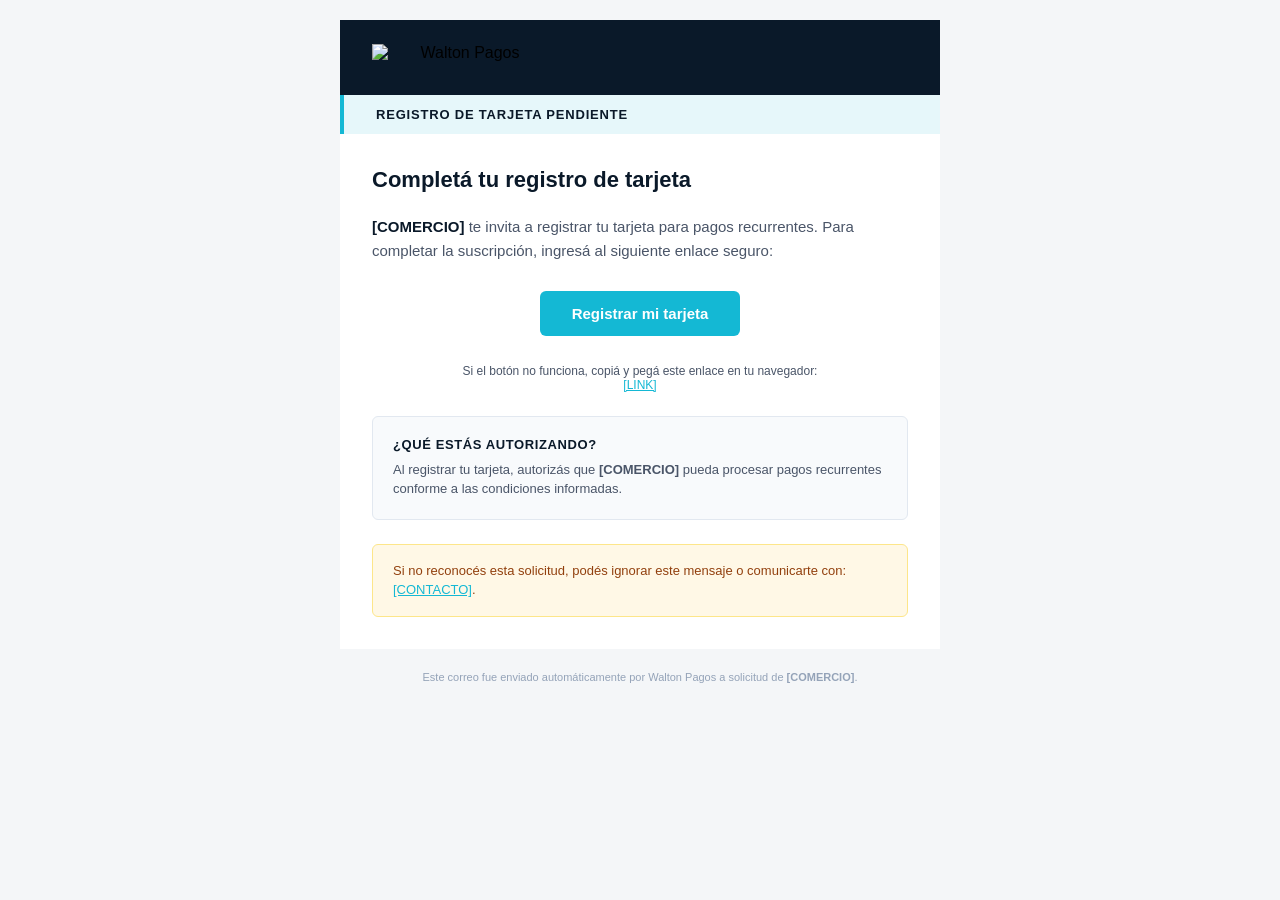
==== email-templates/01-link-suscripcion-tarjeta.html @ 79c9bfd5 "Reverted to commit c51c1d40387c1500f9274d5832204f3f2cf4993a" ====
<!DOCTYPE html>
<html lang="es">
<head>
  <meta charset="UTF-8">
  <meta name="viewport" content="width=device-width, initial-scale=1.0">
  <meta name="color-scheme" content="light">
  <meta name="supported-color-schemes" content="light">
  <title>[COMERCIO] te invita a registrar tu tarjeta</title>
  <style>
    body {
      margin: 0;
      padding: 0;
      background-color: #f4f6f8;
      font-family: -apple-system, BlinkMacSystemFont, 'Segoe UI', Roboto, Helvetica, Arial, sans-serif;
      -webkit-font-smoothing: antialiased;
    }
    .wrapper {
      width: 100%;
      max-width: 600px;
      margin: 0 auto;
      background-color: #ffffff;
    }
    .header {
      background-color: #0a1929;
      padding: 24px 32px;
      text-align: center;
    }
    .header-logo {
      color: #ffffff;
      font-size: 20px;
      font-weight: 700;
      letter-spacing: 0.5px;
    }
    .header-accent {
      color: #14b8d4;
    }
    .status-bar {
      background-color: #e6f7fa;
      border-left: 4px solid #14b8d4;
      padding: 12px 32px;
    }
    .status-text {
      color: #0a1929;
      font-size: 13px;
      font-weight: 600;
      text-transform: uppercase;
      letter-spacing: 0.8px;
    }
    .content {
      padding: 32px;
    }
    .heading {
      color: #0a1929;
      font-size: 22px;
      font-weight: 700;
      line-height: 1.3;
      margin: 0 0 20px 0;
    }
    .body-text {
      color: #4a5568;
      font-size: 15px;
      line-height: 1.6;
      margin: 0 0 24px 0;
    }
    .cta-button {
      display: inline-block;
      background-color: #14b8d4;
      color: #ffffff !important;
      text-decoration: none;
      font-size: 15px;
      font-weight: 600;
      padding: 14px 32px;
      border-radius: 6px;
      text-align: center;
    }
    .cta-wrapper {
      text-align: center;
      margin: 28px 0;
    }
    .link-fallback {
      color: #4a5568;
      font-size: 12px;
      text-align: center;
      word-break: break-all;
      margin-top: 12px;
    }
    .link-fallback a {
      color: #14b8d4;
      text-decoration: underline;
    }
    .info-box {
      background-color: #f8fafc;
      border: 1px solid #e2e8f0;
      border-radius: 6px;
      padding: 20px;
      margin: 24px 0;
    }
    .info-box-title {
      color: #0a1929;
      font-size: 13px;
      font-weight: 700;
      text-transform: uppercase;
      letter-spacing: 0.6px;
      margin: 0 0 8px 0;
    }
    .info-box-text {
      color: #4a5568;
      font-size: 13px;
      line-height: 1.5;
      margin: 0;
    }
    .alt-action {
      background-color: #fff8e6;
      border: 1px solid #fde68a;
      border-radius: 6px;
      padding: 16px 20px;
      margin: 24px 0 0 0;
    }
    .alt-action-text {
      color: #92400e;
      font-size: 13px;
      line-height: 1.5;
      margin: 0;
    }
    .alt-action-text a {
      color: #14b8d4;
      text-decoration: underline;
    }
    .footer {
      background-color: #f4f6f8;
      padding: 20px 32px;
      text-align: center;
    }
    .footer-text {
      color: #94a3b8;
      font-size: 11px;
      line-height: 1.5;
      margin: 0;
    }
    @media screen and (max-width: 600px) {
      .content, .header, .status-bar, .footer {
        padding-left: 20px !important;
        padding-right: 20px !important;
      }
      .heading {
        font-size: 20px !important;
      }
      .cta-button {
        display: block !important;
        width: 100% !important;
        padding-left: 0 !important;
        padding-right: 0 !important;
      }
    }
  </style>
</head>
<body>
  <table role="presentation" cellspacing="0" cellpadding="0" border="0" width="100%">
    <tr>
      <td align="center" style="padding: 20px 0; background-color: #f4f6f8;">
        <table role="presentation" class="wrapper" cellspacing="0" cellpadding="0" border="0" width="600" style="max-width: 600px;">
          <!-- Header -->
          <tr>
            <td class="header" style="background-color: #0a1929; padding: 24px 32px; text-align: center;">
              <img src="/__l5e/assets-v1/bbde0269-b4eb-4efb-a0d7-9c8725ad9365/walton-pagos-logo-white.png" alt="Walton Pagos" width="180" height="27" style="display:block;border:0;outline:none;height:27px;width:180px;" />
            </td>
          </tr>
          <!-- Status Bar -->
          <tr>
            <td class="status-bar" style="background-color: #e6f7fa; border-left: 4px solid #14b8d4; padding: 12px 32px;">
              <div class="status-text">Registro de tarjeta pendiente</div>
            </td>
          </tr>
          <!-- Content -->
          <tr>
            <td class="content" style="padding: 32px;">
              <h1 class="heading">Completá tu registro de tarjeta</h1>
              <p class="body-text">
                <strong style="color: #0a1929;">[COMERCIO]</strong> te invita a registrar tu tarjeta para pagos recurrentes. Para completar la suscripción, ingresá al siguiente enlace seguro:
              </p>
              <div class="cta-wrapper">
                <a href="[LINK]" class="cta-button" style="background-color: #14b8d4; color: #ffffff; text-decoration: none; font-size: 15px; font-weight: 600; padding: 14px 32px; border-radius: 6px; display: inline-block;">Registrar mi tarjeta</a>
              </div>
              <p class="link-fallback">
                Si el botón no funciona, copiá y pegá este enlace en tu navegador:<br>
                <a href="[LINK]">[LINK]</a>
              </p>
              <div class="info-box">
                <div class="info-box-title">¿Qué estás autorizando?</div>
                <p class="info-box-text">
                  Al registrar tu tarjeta, autorizás que <strong>[COMERCIO]</strong> pueda procesar pagos recurrentes conforme a las condiciones informadas.
                </p>
              </div>
              <div class="alt-action">
                <p class="alt-action-text">
                  Si no reconocés esta solicitud, podés ignorar este mensaje o comunicarte con: <a href="mailto:[CONTACTO]">[CONTACTO]</a>.
                </p>
              </div>
            </td>
          </tr>
          <!-- Footer -->
          <tr>
            <td class="footer" style="background-color: #f4f6f8; padding: 20px 32px; text-align: center;">
              <p class="footer-text">
                Este correo fue enviado automáticamente por Walton Pagos a solicitud de <strong>[COMERCIO]</strong>.
              </p>
            </td>
          </tr>
        </table>
      </td>
    </tr>
  </table>
</body>
</html>
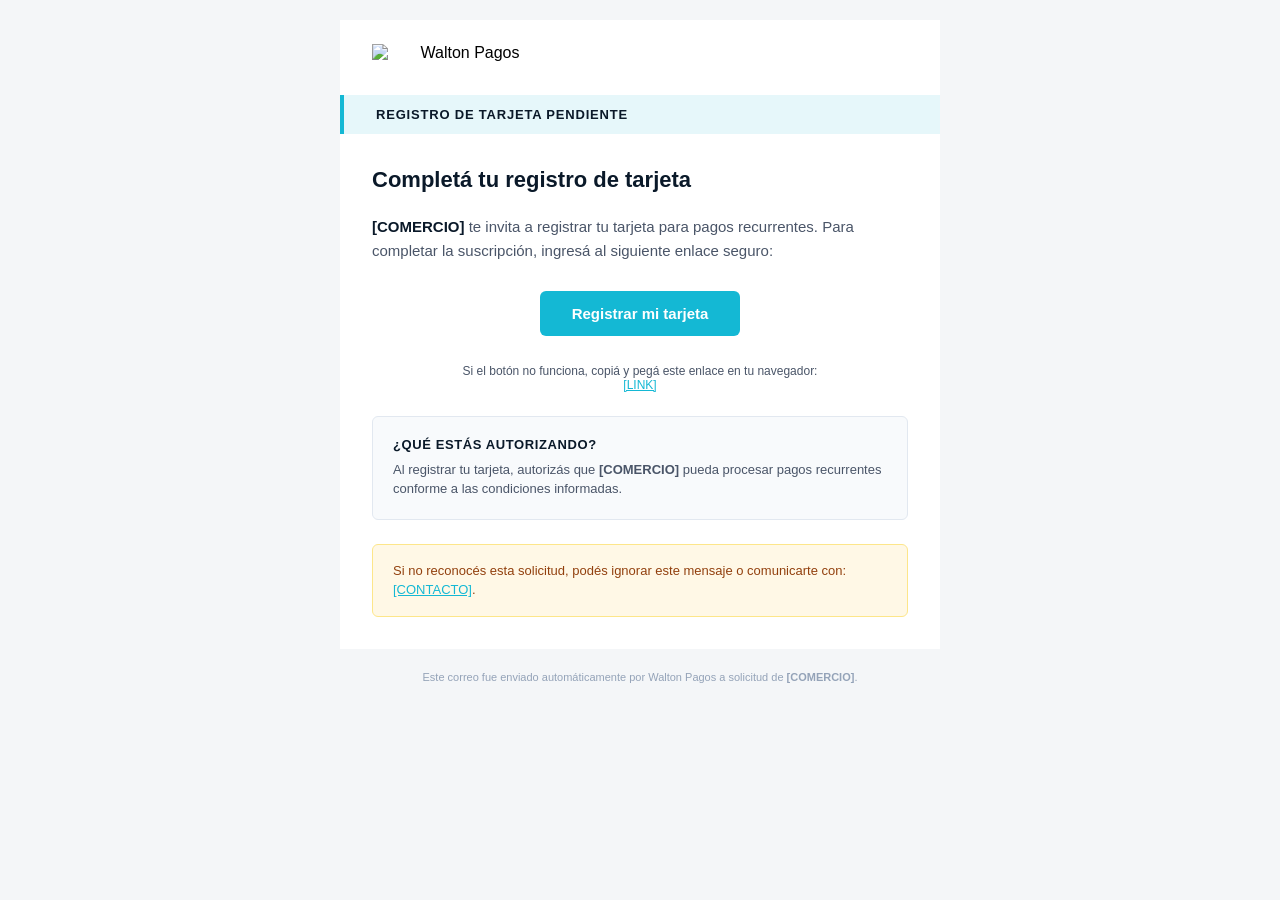
==== commit bab3e8cf: "Changes Co-authored-by: mvillasboa <48324753+mvillasboa@users.noreply.github.com>" ====
--- a/email-templates/01-link-suscripcion-tarjeta.html
+++ b/email-templates/01-link-suscripcion-tarjeta.html
@@ -161,8 +161,8 @@
         <table role="presentation" class="wrapper" cellspacing="0" cellpadding="0" border="0" width="600" style="max-width: 600px;">
           <!-- Header -->
           <tr>
-            <td class="header" style="background-color: #0a1929; padding: 24px 32px; text-align: center;">
-              <img src="/__l5e/assets-v1/bbde0269-b4eb-4efb-a0d7-9c8725ad9365/walton-pagos-logo-white.png" alt="Walton Pagos" width="180" height="27" style="display:block;border:0;outline:none;height:27px;width:180px;" />
+            <td class="header" style="background-color: #ffffff; padding: 24px 32px; text-align: center;">
+              <img src="/__l5e/assets-v1/baaea9a7-40c8-4c8e-ac8c-be77b9d47420/walton-pagos-logo.png" alt="Walton Pagos" align="center" width="180" height="27" style="display:block;border:0;outline:none;height:27px;width:180px;" />
             </td>
           </tr>
           <!-- Status Bar -->
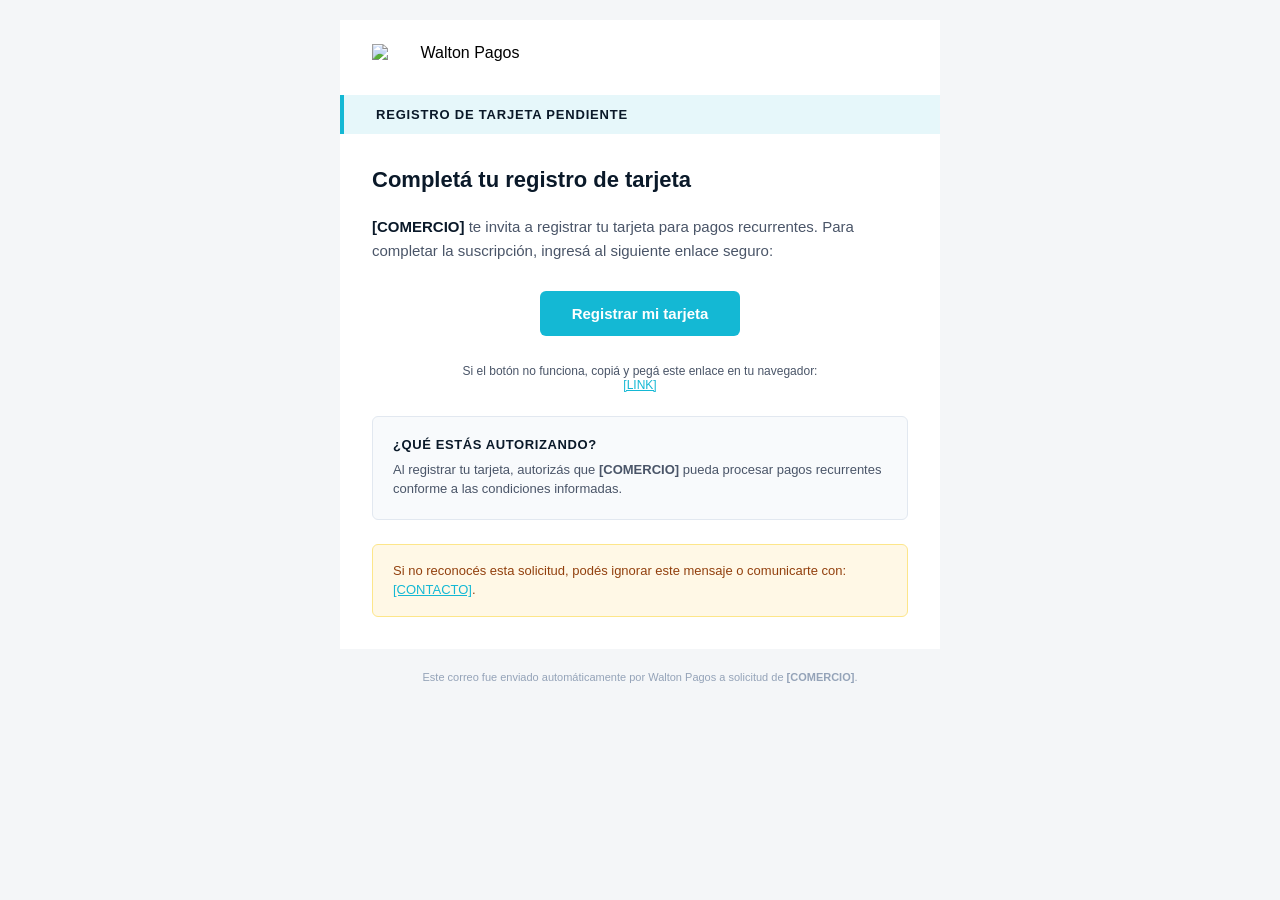
==== commit 07c87f11: "Changes Co-authored-by: mvillasboa <48324753+mvillasboa@users.noreply.github.com>" ====
--- a/email-templates/01-link-suscripcion-tarjeta.html
+++ b/email-templates/01-link-suscripcion-tarjeta.html
@@ -21,7 +21,7 @@
       background-color: #ffffff;
     }
     .header {
-      background-color: #0a1929;
+      background-color: #ffffff;
       padding: 24px 32px;
       text-align: center;
     }
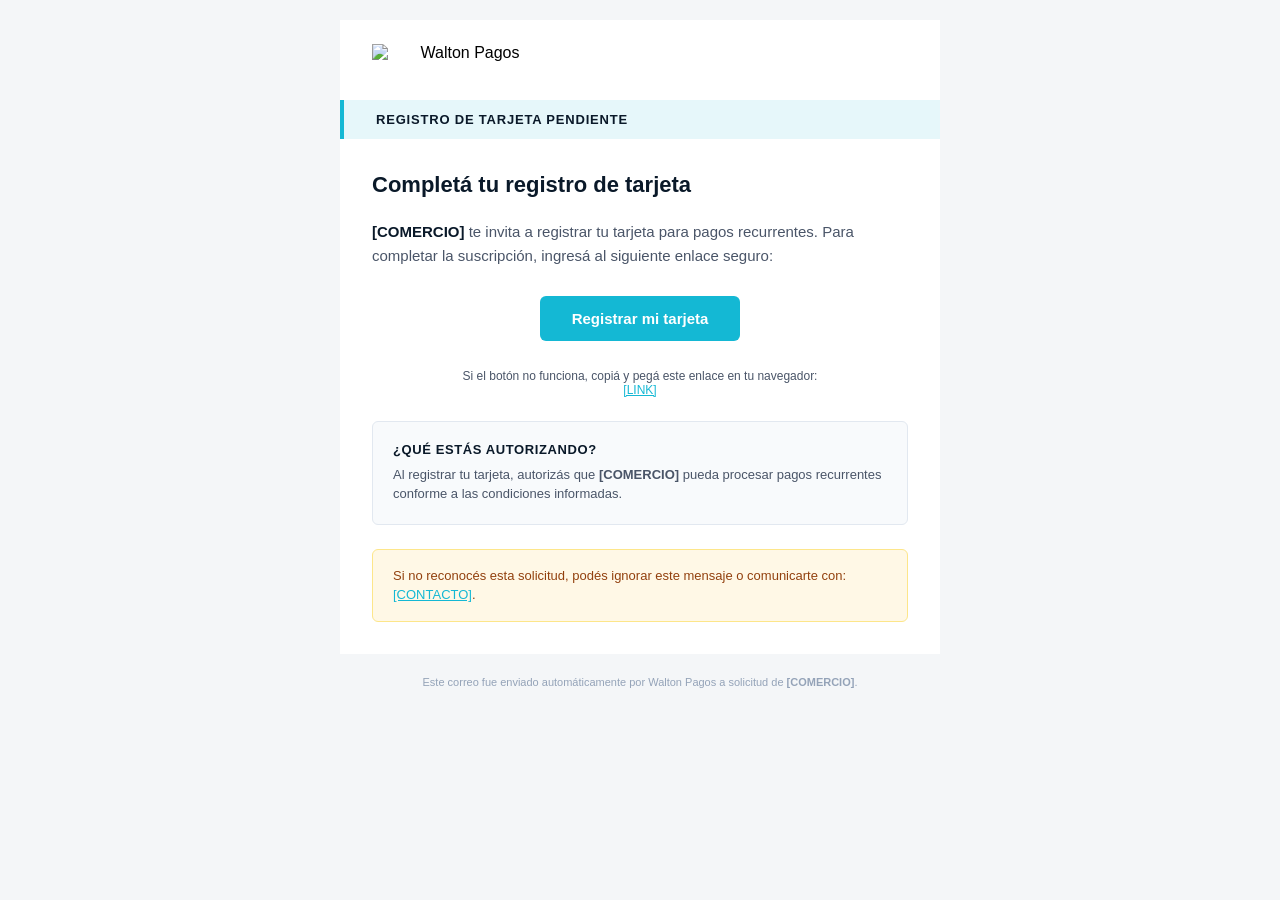
==== commit f23132c7: "Changes Co-authored-by: mvillasboa <48324753+mvillasboa@users.noreply.github.com>" ====
--- a/email-templates/01-link-suscripcion-tarjeta.html
+++ b/email-templates/01-link-suscripcion-tarjeta.html
@@ -162,7 +162,7 @@
           <!-- Header -->
           <tr>
             <td class="header" style="background-color: #ffffff; padding: 24px 32px; text-align: center;">
-              <img src="/__l5e/assets-v1/baaea9a7-40c8-4c8e-ac8c-be77b9d47420/walton-pagos-logo.png" alt="Walton Pagos" align="center" width="180" height="27" style="display:block;border:0;outline:none;height:27px;width:180px;" />
+              <img src="/__l5e/assets-v1/980136b7-7c3a-4e6a-bb09-b9162db9cdd8/walton-pagos-logo-wordmark.png" alt="Walton Pagos" align="center" width="180" height="32" style="display:block;border:0;outline:none;height:32px;width:180px;" />
             </td>
           </tr>
           <!-- Status Bar -->
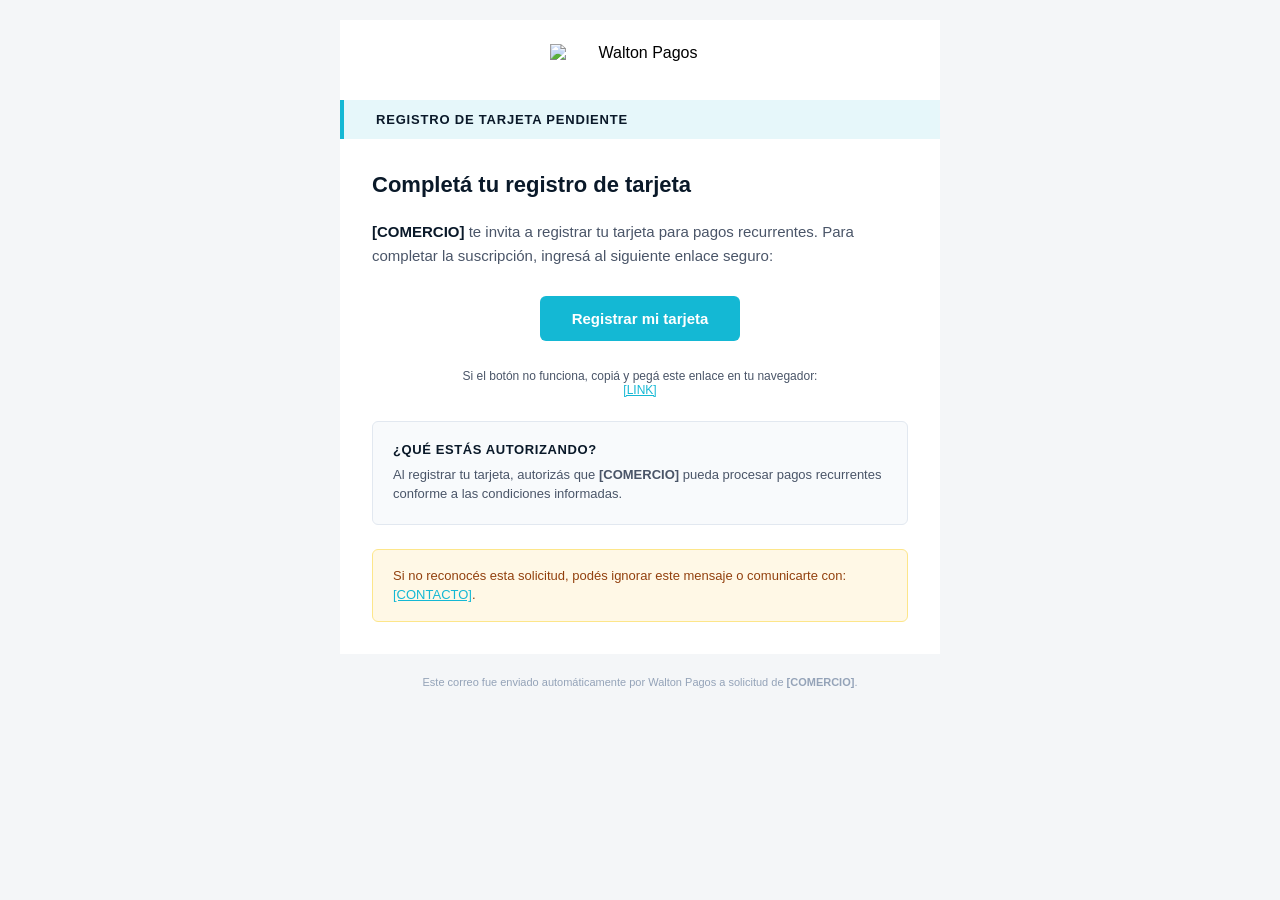
==== commit ccd441e5: "Changes Co-authored-by: mvillasboa <48324753+mvillasboa@users.noreply.github.com>" ====
--- a/email-templates/01-link-suscripcion-tarjeta.html
+++ b/email-templates/01-link-suscripcion-tarjeta.html
@@ -162,7 +162,7 @@
           <!-- Header -->
           <tr>
             <td class="header" style="background-color: #ffffff; padding: 24px 32px; text-align: center;">
-              <img src="/__l5e/assets-v1/980136b7-7c3a-4e6a-bb09-b9162db9cdd8/walton-pagos-logo-wordmark.png" alt="Walton Pagos" align="center" width="180" height="32" style="display:block;border:0;outline:none;height:32px;width:180px;" />
+              <img src="/__l5e/assets-v1/980136b7-7c3a-4e6a-bb09-b9162db9cdd8/walton-pagos-logo-wordmark.png" alt="Walton Pagos" align="center" width="180" height="32" style="display:block;border:0;outline:none;height:32px;width:180px;margin:0 auto;" />
             </td>
           </tr>
           <!-- Status Bar -->
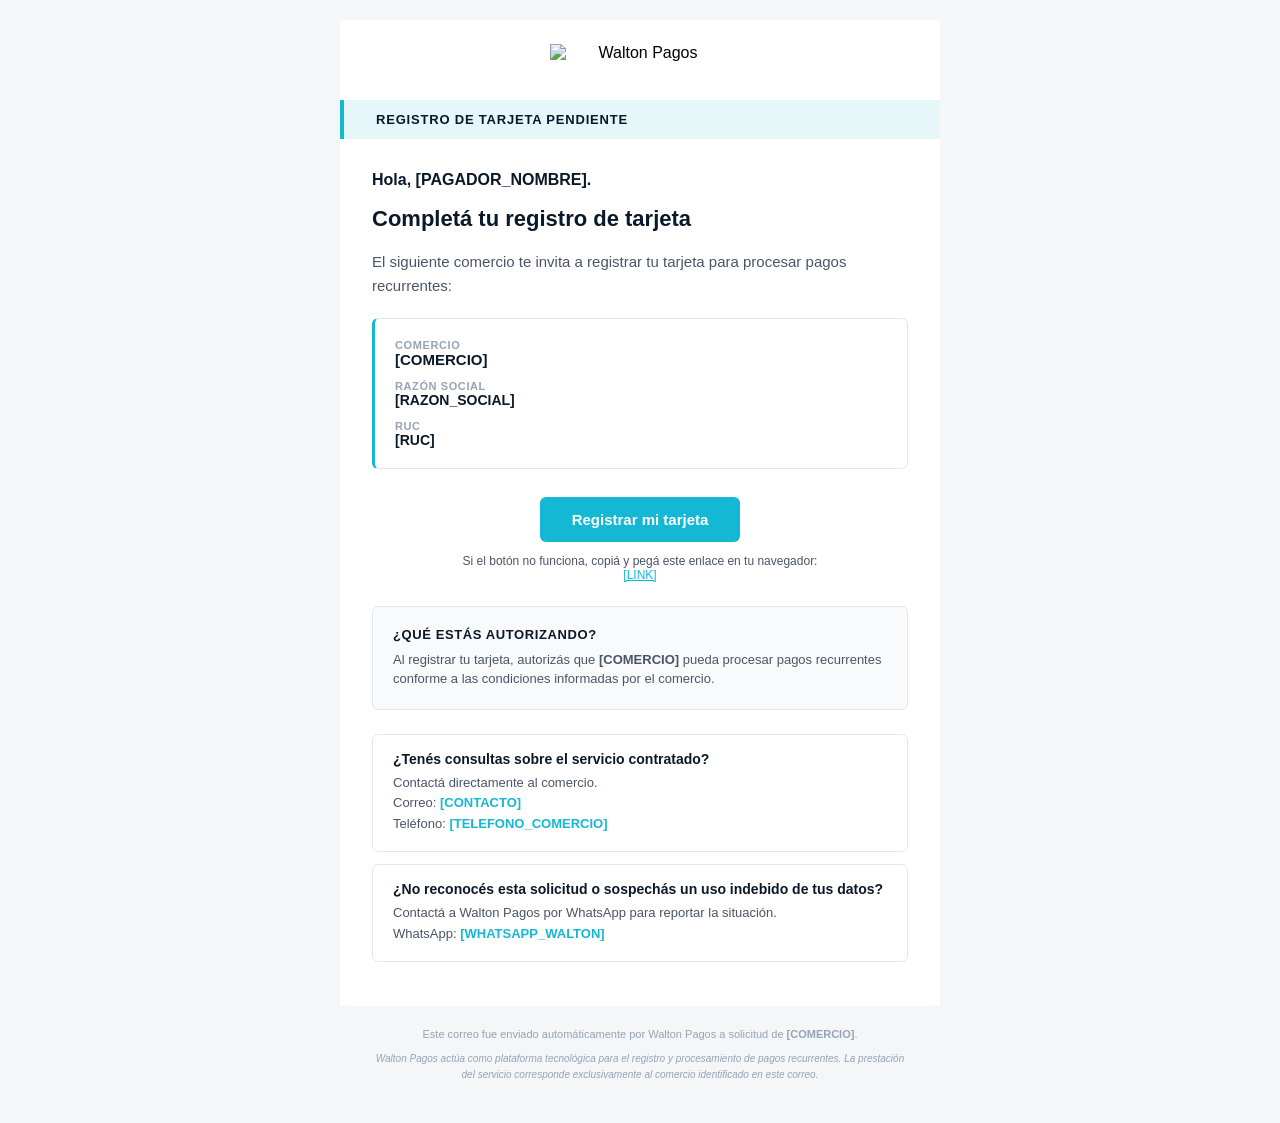
==== commit b2b7442e: "Changes" ====
--- a/email-templates/01-link-suscripcion-tarjeta.html
+++ b/email-templates/01-link-suscripcion-tarjeta.html
@@ -7,150 +7,44 @@
   <meta name="supported-color-schemes" content="light">
   <title>[COMERCIO] te invita a registrar tu tarjeta</title>
   <style>
-    body {
-      margin: 0;
-      padding: 0;
-      background-color: #f4f6f8;
-      font-family: -apple-system, BlinkMacSystemFont, 'Segoe UI', Roboto, Helvetica, Arial, sans-serif;
-      -webkit-font-smoothing: antialiased;
-    }
-    .wrapper {
-      width: 100%;
-      max-width: 600px;
-      margin: 0 auto;
-      background-color: #ffffff;
-    }
-    .header {
-      background-color: #ffffff;
-      padding: 24px 32px;
-      text-align: center;
-    }
-    .header-logo {
-      color: #ffffff;
-      font-size: 20px;
-      font-weight: 700;
-      letter-spacing: 0.5px;
-    }
-    .header-accent {
-      color: #14b8d4;
-    }
-    .status-bar {
-      background-color: #e6f7fa;
-      border-left: 4px solid #14b8d4;
-      padding: 12px 32px;
-    }
-    .status-text {
-      color: #0a1929;
-      font-size: 13px;
-      font-weight: 600;
-      text-transform: uppercase;
-      letter-spacing: 0.8px;
-    }
-    .content {
-      padding: 32px;
-    }
-    .heading {
-      color: #0a1929;
-      font-size: 22px;
-      font-weight: 700;
-      line-height: 1.3;
-      margin: 0 0 20px 0;
-    }
-    .body-text {
-      color: #4a5568;
-      font-size: 15px;
-      line-height: 1.6;
-      margin: 0 0 24px 0;
-    }
-    .cta-button {
-      display: inline-block;
-      background-color: #14b8d4;
-      color: #ffffff !important;
-      text-decoration: none;
-      font-size: 15px;
-      font-weight: 600;
-      padding: 14px 32px;
-      border-radius: 6px;
-      text-align: center;
-    }
-    .cta-wrapper {
-      text-align: center;
-      margin: 28px 0;
-    }
-    .link-fallback {
-      color: #4a5568;
-      font-size: 12px;
-      text-align: center;
-      word-break: break-all;
-      margin-top: 12px;
-    }
-    .link-fallback a {
-      color: #14b8d4;
-      text-decoration: underline;
-    }
-    .info-box {
-      background-color: #f8fafc;
-      border: 1px solid #e2e8f0;
-      border-radius: 6px;
-      padding: 20px;
-      margin: 24px 0;
-    }
-    .info-box-title {
-      color: #0a1929;
-      font-size: 13px;
-      font-weight: 700;
-      text-transform: uppercase;
-      letter-spacing: 0.6px;
-      margin: 0 0 8px 0;
-    }
-    .info-box-text {
-      color: #4a5568;
-      font-size: 13px;
-      line-height: 1.5;
-      margin: 0;
-    }
-    .alt-action {
-      background-color: #fff8e6;
-      border: 1px solid #fde68a;
-      border-radius: 6px;
-      padding: 16px 20px;
-      margin: 24px 0 0 0;
-    }
-    .alt-action-text {
-      color: #92400e;
-      font-size: 13px;
-      line-height: 1.5;
-      margin: 0;
-    }
-    .alt-action-text a {
-      color: #14b8d4;
-      text-decoration: underline;
-    }
-    .footer {
-      background-color: #f4f6f8;
-      padding: 20px 32px;
-      text-align: center;
-    }
-    .footer-text {
-      color: #94a3b8;
-      font-size: 11px;
-      line-height: 1.5;
-      margin: 0;
-    }
+    body { margin: 0; padding: 0; background-color: #f4f6f8; font-family: -apple-system, BlinkMacSystemFont, 'Segoe UI', Roboto, Helvetica, Arial, sans-serif; -webkit-font-smoothing: antialiased; }
+    .wrapper { width: 100%; max-width: 600px; margin: 0 auto; background-color: #ffffff; }
+    .header { background-color: #ffffff; padding: 24px 32px; text-align: center; }
+    .status-bar { background-color: #e6f7fa; border-left: 4px solid #14b8d4; padding: 12px 32px; }
+    .status-text { color: #0a1929; font-size: 13px; font-weight: 600; text-transform: uppercase; letter-spacing: 0.8px; }
+    .content { padding: 32px; }
+    .greeting { color: #0a1929; font-size: 16px; font-weight: 600; margin: 0 0 16px 0; }
+    .heading { color: #0a1929; font-size: 22px; font-weight: 700; line-height: 1.3; margin: 0 0 16px 0; }
+    .body-text { color: #4a5568; font-size: 15px; line-height: 1.6; margin: 0 0 20px 0; }
+    .merchant-card { background-color: #ffffff; border: 1px solid #e2e8f0; border-left: 3px solid #14b8d4; border-radius: 6px; padding: 16px 20px; margin: 0 0 24px 0; }
+    .merchant-label { color: #94a3b8; font-size: 11px; font-weight: 700; text-transform: uppercase; letter-spacing: 0.6px; }
+    .merchant-value { color: #0a1929; font-size: 14px; font-weight: 600; }
+    .cta-button { display: inline-block; background-color: #14b8d4; color: #ffffff !important; text-decoration: none; font-size: 15px; font-weight: 600; padding: 14px 32px; border-radius: 6px; text-align: center; }
+    .cta-wrapper { text-align: center; margin: 28px 0 12px 0; }
+    .link-fallback { color: #4a5568; font-size: 12px; text-align: center; word-break: break-all; margin-top: 12px; }
+    .link-fallback a { color: #14b8d4; text-decoration: underline; }
+    .info-box { background-color: #f8fafc; border: 1px solid #e2e8f0; border-radius: 6px; padding: 20px; margin: 24px 0; }
+    .info-box-title { color: #0a1929; font-size: 13px; font-weight: 700; text-transform: uppercase; letter-spacing: 0.6px; margin: 0 0 8px 0; }
+    .info-box-text { color: #4a5568; font-size: 13px; line-height: 1.5; margin: 0; }
+    .contact-block { border: 1px solid #e2e8f0; border-radius: 6px; padding: 16px 20px; margin: 12px 0; background-color: #ffffff; }
+    .contact-block-title { color: #0a1929; font-size: 14px; font-weight: 700; margin: 0 0 6px 0; }
+    .contact-block-text { color: #4a5568; font-size: 13px; line-height: 1.6; margin: 0; }
+    .contact-block-text a { color: #14b8d4; text-decoration: none; font-weight: 600; }
+    .contact-fraud { border: 1px solid #fecaca; background-color: #fef2f2; border-left: 4px solid #dc2626; }
+    .contact-fraud .contact-block-title { color: #991b1b; }
+    .contact-fraud .contact-block-text { color: #7f1d1d; }
+    .contact-fraud .contact-block-text a { color: #dc2626; }
+    .security-box { background-color: #f8fafc; border: 1px solid #e2e8f0; border-radius: 6px; padding: 16px 20px; margin: 24px 0 0 0; }
+    .security-title { color: #0a1929; font-size: 13px; font-weight: 700; margin: 0 0 8px 0; }
+    .security-text { color: #4a5568; font-size: 12px; line-height: 1.6; margin: 0; }
+    .security-list { color: #4a5568; font-size: 12px; line-height: 1.7; margin: 6px 0 8px 0; padding-left: 18px; }
+    .footer { background-color: #f4f6f8; padding: 20px 32px; text-align: center; }
+    .footer-text { color: #94a3b8; font-size: 11px; line-height: 1.6; margin: 0 0 8px 0; }
+    .footer-institutional { color: #94a3b8; font-size: 10px; line-height: 1.6; margin: 0; font-style: italic; }
     @media screen and (max-width: 600px) {
-      .content, .header, .status-bar, .footer {
-        padding-left: 20px !important;
-        padding-right: 20px !important;
-      }
-      .heading {
-        font-size: 20px !important;
-      }
-      .cta-button {
-        display: block !important;
-        width: 100% !important;
-        padding-left: 0 !important;
-        padding-right: 0 !important;
-      }
+      .content, .header, .status-bar, .footer { padding-left: 20px !important; padding-right: 20px !important; }
+      .heading { font-size: 20px !important; }
+      .cta-button { display: block !important; width: 100% !important; padding-left: 0 !important; padding-right: 0 !important; }
     }
   </style>
 </head>
@@ -159,25 +53,47 @@
     <tr>
       <td align="center" style="padding: 20px 0; background-color: #f4f6f8;">
         <table role="presentation" class="wrapper" cellspacing="0" cellpadding="0" border="0" width="600" style="max-width: 600px;">
-          <!-- Header -->
           <tr>
             <td class="header" style="background-color: #ffffff; padding: 24px 32px; text-align: center;">
-              <img src="/__l5e/assets-v1/980136b7-7c3a-4e6a-bb09-b9162db9cdd8/walton-pagos-logo-wordmark.png" alt="Walton Pagos" align="center" width="180" height="32" style="display:block;border:0;outline:none;height:32px;width:180px;margin:0 auto;" />
+              <img src="/__l5e/assets-v1/980136b7-7c3a-4e6a-bb09-b9162db9cdd8/walton-pagos-logo-wordmark.png" alt="Walton Pagos" width="180" height="32" style="display:block;border:0;outline:none;height:32px;width:180px;margin:0 auto;" />
             </td>
           </tr>
-          <!-- Status Bar -->
           <tr>
             <td class="status-bar" style="background-color: #e6f7fa; border-left: 4px solid #14b8d4; padding: 12px 32px;">
               <div class="status-text">Registro de tarjeta pendiente</div>
             </td>
           </tr>
-          <!-- Content -->
           <tr>
             <td class="content" style="padding: 32px;">
+              <p class="greeting" style="color: #0a1929; font-size: 16px; font-weight: 600; margin: 0 0 16px 0;">Hola, [PAGADOR_NOMBRE].</p>
               <h1 class="heading">Completá tu registro de tarjeta</h1>
               <p class="body-text">
-                <strong style="color: #0a1929;">[COMERCIO]</strong> te invita a registrar tu tarjeta para pagos recurrentes. Para completar la suscripción, ingresá al siguiente enlace seguro:
+                El siguiente comercio te invita a registrar tu tarjeta para procesar pagos recurrentes:
               </p>
+
+              <div class="merchant-card" style="background-color: #ffffff; border: 1px solid #e2e8f0; border-left: 3px solid #14b8d4; border-radius: 6px; padding: 16px 20px; margin: 0 0 24px 0;">
+                <table role="presentation" cellspacing="0" cellpadding="0" border="0" width="100%">
+                  <tr>
+                    <td style="padding: 4px 0;">
+                      <div class="merchant-label" style="color: #94a3b8; font-size: 11px; font-weight: 700; text-transform: uppercase; letter-spacing: 0.6px;">Comercio</div>
+                      <div class="merchant-value" style="color: #0a1929; font-size: 15px; font-weight: 700;">[COMERCIO]</div>
+                    </td>
+                  </tr>
+                  <tr>
+                    <td style="padding: 8px 0 4px 0;">
+                      <div class="merchant-label" style="color: #94a3b8; font-size: 11px; font-weight: 700; text-transform: uppercase; letter-spacing: 0.6px;">Razón Social</div>
+                      <div class="merchant-value" style="color: #0a1929; font-size: 14px; font-weight: 600;">[RAZON_SOCIAL]</div>
+                    </td>
+                  </tr>
+                  <tr>
+                    <td style="padding: 8px 0 4px 0;">
+                      <div class="merchant-label" style="color: #94a3b8; font-size: 11px; font-weight: 700; text-transform: uppercase; letter-spacing: 0.6px;">RUC</div>
+                      <div class="merchant-value" style="color: #0a1929; font-size: 14px; font-weight: 600;">[RUC]</div>
+                    </td>
+                  </tr>
+                </table>
+              </div>
+
               <div class="cta-wrapper">
                 <a href="[LINK]" class="cta-button" style="background-color: #14b8d4; color: #ffffff; text-decoration: none; font-size: 15px; font-weight: 600; padding: 14px 32px; border-radius: 6px; display: inline-block;">Registrar mi tarjeta</a>
               </div>
@@ -185,24 +101,39 @@
                 Si el botón no funciona, copiá y pegá este enlace en tu navegador:<br>
                 <a href="[LINK]">[LINK]</a>
               </p>
+
               <div class="info-box">
                 <div class="info-box-title">¿Qué estás autorizando?</div>
                 <p class="info-box-text">
-                  Al registrar tu tarjeta, autorizás que <strong>[COMERCIO]</strong> pueda procesar pagos recurrentes conforme a las condiciones informadas.
+                  Al registrar tu tarjeta, autorizás que <strong>[COMERCIO]</strong> pueda procesar pagos recurrentes conforme a las condiciones informadas por el comercio.
                 </p>
               </div>
-              <div class="alt-action">
-                <p class="alt-action-text">
-                  Si no reconocés esta solicitud, podés ignorar este mensaje o comunicarte con: <a href="mailto:[CONTACTO]">[CONTACTO]</a>.
+
+              <div class="contact-block" style="border: 1px solid #e2e8f0; border-radius: 6px; padding: 16px 20px; margin: 12px 0; background-color: #ffffff;">
+                <p class="contact-block-title" style="color: #0a1929; font-size: 14px; font-weight: 700; margin: 0 0 6px 0;">¿Tenés consultas sobre el servicio contratado?</p>
+                <p class="contact-block-text" style="color: #4a5568; font-size: 13px; line-height: 1.6; margin: 0;">
+                  Contactá directamente al comercio.<br>
+                  Correo: <a href="mailto:[CONTACTO]" style="color: #14b8d4; text-decoration: none; font-weight: 600;">[CONTACTO]</a><br>
+                  Teléfono: <a href="tel:[TELEFONO_COMERCIO]" style="color: #14b8d4; text-decoration: none; font-weight: 600;">[TELEFONO_COMERCIO]</a>
+                </p>
+              </div>
+
+              <div class="contact-block" style="border: 1px solid #e2e8f0; border-radius: 6px; padding: 16px 20px; margin: 12px 0; background-color: #ffffff;">
+                <p class="contact-block-title" style="color: #0a1929; font-size: 14px; font-weight: 700; margin: 0 0 6px 0;">¿No reconocés esta solicitud o sospechás un uso indebido de tus datos?</p>
+                <p class="contact-block-text" style="color: #4a5568; font-size: 13px; line-height: 1.6; margin: 0;">
+                  Contactá a Walton Pagos por WhatsApp para reportar la situación.<br>
+                  WhatsApp: <a href="https://wa.me/[WHATSAPP_WALTON]" style="color: #14b8d4; text-decoration: none; font-weight: 600;">[WHATSAPP_WALTON]</a>
                 </p>
               </div>
             </td>
           </tr>
-          <!-- Footer -->
           <tr>
             <td class="footer" style="background-color: #f4f6f8; padding: 20px 32px; text-align: center;">
               <p class="footer-text">
                 Este correo fue enviado automáticamente por Walton Pagos a solicitud de <strong>[COMERCIO]</strong>.
+              </p>
+              <p class="footer-institutional">
+                Walton Pagos actúa como plataforma tecnológica para el registro y procesamiento de pagos recurrentes. La prestación del servicio corresponde exclusivamente al comercio identificado en este correo.
               </p>
             </td>
           </tr>
@@ -211,4 +142,4 @@
     </tr>
   </table>
 </body>
-</html>
+</html>
